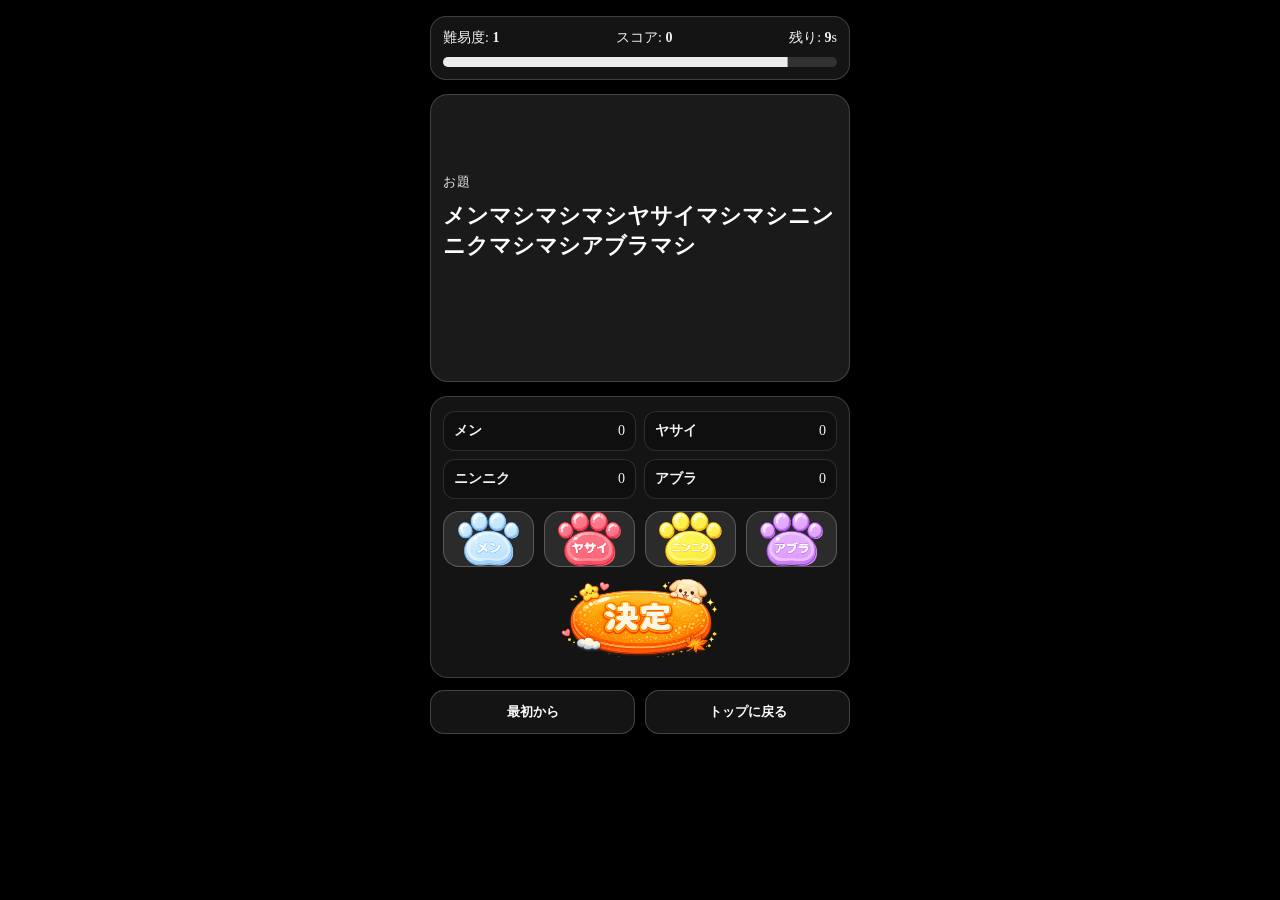
==== game.html @ 11ddb8fb "Add files via upload" ====
﻿<!doctype html>
<html lang="ja">
<head>
    <meta charset="utf-8" />
    <meta name="viewport" content="width=device-width, initial-scale=1" />
    <title>マシ数あてミニゲーム</title>

    <!-- 既存CSSを使いたい場合（任意） -->
    <link rel="stylesheet" href="css/site.css" />

    <style>
        /* game専用の上書き（サイトCSSと競合しないようにスコープ強め） */
        body {
            margin: 0;
            background: #000;
        }

        .game-wrap {
            min-height: 100vh;
            display: flex;
            flex-direction: column;
            align-items: center;
            padding: 16px 12px 24px;
            color: #fff;
            box-sizing: border-box;
        }

        .hud {
            width: min(94vw, 420px);
            background: rgba(255,255,255,0.08);
            border: 1px solid rgba(255,255,255,0.18);
            border-radius: 16px;
            padding: 12px 12px;
            box-sizing: border-box;
        }

        .hud-row {
            display: flex;
            justify-content: space-between;
            gap: 10px;
            font-size: 14px;
            opacity: 0.95;
        }

            .hud-row strong {
                font-size: 14px;
            }

        .bar {
            margin-top: 10px;
            height: 10px;
            background: rgba(255,255,255,0.12);
            border-radius: 999px;
            overflow: hidden;
        }

            .bar > div {
                height: 100%;
                width: 100%;
                background: rgba(255,255,255,0.9);
                transform-origin: left center;
                transform: scaleX(1);
            }

        /* 上半分：お題 */
        .prompt-area {
            width: min(94vw, 420px);
            margin-top: 14px;
            padding: 14px 12px;
            border-radius: 18px;
            background: rgba(255,255,255,0.10);
            border: 1px solid rgba(255,255,255,0.18);
            box-sizing: border-box;
            min-height: 32vh;
            display: flex;
            flex-direction: column;
            justify-content: center;
            gap: 10px;
        }

        .prompt-label {
            font-size: 13px;
            opacity: 0.9;
            letter-spacing: 0.04em;
        }

        .prompt-text {
            font-size: 22px;
            line-height: 1.35;
            word-break: break-word;
            font-weight: 800;
        }

        .result {
            min-height: 32px;
            font-size: 26px;
            font-weight: 900;
            letter-spacing: 0.08em;
        }

        /* 下半分：操作 */
        .controls {
            width: min(94vw, 420px);
            margin-top: 14px;
            padding: 14px 12px;
            border-radius: 18px;
            background: rgba(255,255,255,0.08);
            border: 1px solid rgba(255,255,255,0.18);
            box-sizing: border-box;
        }

        .count-board {
            display: grid;
            grid-template-columns: 1fr 1fr;
            gap: 8px;
            margin-bottom: 12px;
            font-size: 14px;
            opacity: 0.95;
        }

            .count-board .cell {
                background: rgba(0,0,0,0.25);
                border: 1px solid rgba(255,255,255,0.14);
                border-radius: 12px;
                padding: 10px 10px;
                display: flex;
                justify-content: space-between;
                align-items: center;
            }

                .count-board .cell b {
                    font-size: 14px;
                }

        .btn-row {
            display: flex;
            gap: 10px;
            justify-content: center;
            align-items: center;
            flex-wrap: nowrap;
        }

        .btn {
            flex: 1 1 0;
            max-width: 92px;
            height: 56px;
            border-radius: 16px;
            border: 1px solid rgba(255,255,255,0.22);
            background: rgba(255,255,255,0.10);
            color: #fff;
            font-weight: 900;
            font-size: 14px;
            cursor: pointer;
            user-select: none;
            touch-action: manipulation;
            transition: transform 0.10s ease, filter 0.10s ease;
        }

            .btn:active {
                transform: scale(0.96);
                filter: brightness(1.10);
            }

        .btn-confirm {
            margin-top: 12px;
            width: 100%;
            height: 80px;
            border-radius: 18px;
            border: 0;
            background: rgba(255,255,255,0.92);
            color: #000;
            font-weight: 1000;
            font-size: 16px;
            cursor: pointer;
            transition: transform 0.10s ease, filter 0.10s ease;
        }

            .btn-confirm:active {
                transform: scale(0.98);
                filter: brightness(0.98);
            }

        .bottom-actions {
            width: min(94vw, 420px);
            margin-top: 12px;
            display: flex;
            justify-content: space-between;
            gap: 10px;
        }

        .link-btn {
            flex: 1 1 0;
            height: 44px;
            border-radius: 14px;
            border: 1px solid rgba(255,255,255,0.20);
            background: rgba(255,255,255,0.08);
            color: #fff;
            font-weight: 800;
            cursor: pointer;
        }

            .link-btn:active {
                transform: scale(0.98);
            }

        /* オーバーレイ */
        .overlay {
            position: fixed;
            inset: 0;
            display: none;
            align-items: center;
            justify-content: center;
            padding: 24px;
            background: rgba(0,0,0,0.78);
            z-index: 9999;
        }

            .overlay.show {
                display: flex;
            }

        .panel {
            width: min(94vw, 420px);
            border-radius: 18px;
            background: rgba(255,255,255,0.10);
            border: 1px solid rgba(255,255,255,0.18);
            padding: 16px 14px;
            text-align: center;
            color: #fff;
        }

            .panel h2 {
                margin: 8px 0 8px;
                font-size: 18px;
            }

            .panel p {
                margin: 0 0 12px;
                font-size: 14px;
                opacity: 0.95;
                line-height: 1.6;
            }

            .panel .panel-btn {
                width: 100%;
                height: 52px;
                border-radius: 16px;
                border: 0;
                background: rgba(255,255,255,0.92);
                color: #000;
                font-weight: 1000;
                font-size: 16px;
                cursor: pointer;
            }

        /* 復活演出 */
        .revive-img {
            width: min(90vw, 380px);
            height: auto;
            display: block;
            margin: 0 auto 10px;
        }

        /* 画像ボタン共通 */
        .btn-img {
            padding: 0;
            display: flex;
            align-items: center;
            justify-content: center;
        }

            .btn-img img {
                width: 100%;
                height: 100%;
                object-fit: contain;
                display: block;
            }

        /* 決定ボタン画像 */
        .btn-confirm-img {
            padding: 0;
            background: transparent;
            border: 0;
        }

            .btn-confirm-img img {
                width: 100%;
                height: 100%;
                object-fit: contain;
                display: block;
            }





    </style>
</head>

<body>
    <div class="game-wrap">

        <div class="hud">
            <div class="hud-row">
                <div>難易度: <strong id="levelText">1</strong></div>
                <div>スコア: <strong id="scoreText">0</strong></div>
                <div>残り: <strong id="timeText">--</strong>s</div>
            </div>
            <div class="bar"><div id="timeBar"></div></div>
        </div>

        <div class="prompt-area">
            <div class="prompt-label">お題</div>
            <div class="prompt-text" id="promptText">読み込み中…</div>
            <div class="result" id="resultText"></div>
        </div>

        <div class="controls">
            <div class="count-board">
                <div class="cell"><b>メン</b><span id="cntMen">0</span></div>
                <div class="cell"><b>ヤサイ</b><span id="cntYasai">0</span></div>
                <div class="cell"><b>ニンニク</b><span id="cntNinniku">0</span></div>
                <div class="cell"><b>アブラ</b><span id="cntAbura">0</span></div>
            </div>

            <div class="btn-row">
                <button class="btn btn-img" id="btnMen" aria-label="メン">
                    <img src="images/men.png" alt="メン">
                </button>

                <button class="btn btn-img" id="btnYasai" aria-label="ヤサイ">
                    <img src="images/yasai.png" alt="ヤサイ">
                </button>

                <button class="btn btn-img" id="btnNinniku" aria-label="ニンニク">
                    <img src="images/ninniku.png" alt="ニンニク">
                </button>

                <button class="btn btn-img" id="btnAbura" aria-label="アブラ">
                    <img src="images/abura.png" alt="アブラ">
                </button>
            </div>


            <button class="btn-confirm btn-confirm-img" id="btnConfirm" aria-label="決定">
                <img src="images/kettei.png" alt="決定">
            </button>

        </div>

        <div class="bottom-actions">
            <button class="link-btn" id="btnReset">最初から</button>
            <button class="link-btn" id="btnBack">トップに戻る</button>
        </div>

    </div>

    <!-- ゲームオーバー / 復活オーバーレイ -->
    <div class="overlay" id="overlay">
        <div class="panel" id="overlayPanel">
            <img id="reviveImg" class="revive-img" src="images/revive.png" alt="復活演出" style="display:none;">
            <h2 id="overlayTitle">ゲームオーバー</h2>
            <p id="overlayDesc">もう一度挑戦しよう！</p>
            <button class="panel-btn" id="overlayBtn">最初から</button>
        </div>
    </div>

    <script>
        // =========================
        // 設定
        // =========================
        // 復活演出：画像＆セリフ（ランダム）
        const REVIVE_POOL = [
            { src: "images/hinana.png", message: "まだまだいけるよ！" },
            { src: "images/mei.png", message: "ここから巻き返そう！" },
            { src: "images/ruka.png", message: "落ち着いていけば大丈夫！" },
        ];

        const REVIVE_SECONDS = 3;


        // ===== 効果音 =====
        // ※スマホ対策で「最初のユーザー操作」で音を解放します
        let sfxUnlocked = false;

        const SFX = {
            mash: new Audio("audio/マシ.mp3"),
            decide: new Audio("audio/決定.mp3"),
            correct: new Audio("audio/正解.mp3"),
            gameover: new Audio("audio/ゲームオーバー.mp3"),
            revive: new Audio("audio/復活.mp3"),
        };

        // 同時連打に強くする（必要なら少し短めに）
        for (const k in SFX) {
            SFX[k].preload = "auto";
        }

        function unlockSfxOnce() {
            if (sfxUnlocked) return;
            sfxUnlocked = true;

            // 無音再生→即停止で “ユーザー操作による再生許可” を取る
            for (const k in SFX) {
                try {
                    SFX[k].muted = true;
                    const p = SFX[k].play();
                    if (p && typeof p.then === "function") {
                        p.then(() => {
                            SFX[k].pause();
                            SFX[k].currentTime = 0;
                            SFX[k].muted = false;
                        }).catch(() => {
                            // ここで失敗しても、次のタップで鳴ることが多い
                            SFX[k].muted = false;
                        });
                    } else {
                        SFX[k].pause();
                        SFX[k].currentTime = 0;
                        SFX[k].muted = false;
                    }
                } catch (e) { }
            }
        }

        function playSfx(key) {
            const a = SFX[key];
            if (!a) return;
            try {
                a.currentTime = 0;
                a.play();
            } catch (e) { }
        }

        // 画面の最初のタップ/クリックで解放
        window.addEventListener("pointerdown", unlockSfxOnce, { once: true });



        const ITEMS = ["メン", "ヤサイ", "ニンニク", "アブラ"]; // ←固定順

        // 難易度ごとの設定（時間だけ変える。maxMashは常に3）
        const DIFF = [
            { time: 10 },
            { time: 9 },
            { time: 8 },
            { time: 7 },
            { time: 6 },
            { time: 5 },
        ];


        const SCORE_PER_CLEAR = 100;

        // 復活演出（50%）
        const REVIVE_PROB = 0.5;

        // =========================
        // 状態
        // =========================
        let level = 1;
        let score = 0;
        let timeLeft = 0;
        let timeLimit = 0;
        let timerId = null;

        let answer = { "メン": 0, "ヤサイ": 0, "ニンニク": 0, "アブラ": 0 };
        let input = { "メン": 0, "ヤサイ": 0, "ニンニク": 0, "アブラ": 0 };

        // =========================
        // 要素
        // =========================
        const el = {
            levelText: document.getElementById("levelText"),
            scoreText: document.getElementById("scoreText"),
            timeText: document.getElementById("timeText"),
            timeBar: document.getElementById("timeBar"),
            promptText: document.getElementById("promptText"),
            resultText: document.getElementById("resultText"),

            cntMen: document.getElementById("cntMen"),
            cntYasai: document.getElementById("cntYasai"),
            cntNinniku: document.getElementById("cntNinniku"),
            cntAbura: document.getElementById("cntAbura"),

            btnMen: document.getElementById("btnMen"),
            btnYasai: document.getElementById("btnYasai"),
            btnNinniku: document.getElementById("btnNinniku"),
            btnAbura: document.getElementById("btnAbura"),
            btnConfirm: document.getElementById("btnConfirm"),

            btnReset: document.getElementById("btnReset"),
            btnBack: document.getElementById("btnBack"),

            overlay: document.getElementById("overlay"),
            overlayTitle: document.getElementById("overlayTitle"),
            overlayDesc: document.getElementById("overlayDesc"),
            overlayBtn: document.getElementById("overlayBtn"),
            reviveImg: document.getElementById("reviveImg"),
        };

        // =========================
        // ユーティリティ
        // =========================
        function clamp(n, min, max) { return Math.max(min, Math.min(max, n)); }

        function getDiff() {
            // レベルが上がりすぎたら最後の難易度を使う
            return DIFF[clamp(level - 1, 0, DIFF.length - 1)];
        }

        function shuffle(arr) {
            const a = [...arr];
            for (let i = a.length - 1; i > 0; i--) {
                const j = Math.floor(Math.random() * (i + 1));
                [a[i], a[j]] = [a[j], a[i]];
            }
            return a;
        }

        // =========================
        // お題生成
        // =========================
        // 「全マシ」系の確率（好みで調整）
        const ALLMASH_PROB = 0.25; // 25%で全マシ系を出す

        function makePrompt() {
            const maxMash = 3; // ★固定

            // 回答を作る
            for (const k of ITEMS) {
                answer[k] = Math.floor(Math.random() * (maxMash + 1)); // 0..3
            }

            // たまに「全マシ」「全マシマシ」「全マシマシマシ」を出す
            const useAllMash = Math.random() < ALLMASH_PROB;

            if (useAllMash) {
                const n = 1 + Math.floor(Math.random() * 3); // 1..3
                const s = "全" + "マシ".repeat(n);

                // 全具材が同じ回数になる
                for (const k of ITEMS) answer[k] = n;

                el.promptText.textContent = s;
                return;
            }

            // 通常お題（並び固定：メン→ヤサイ→ニンニク→アブラ）
            let s = "";
            for (const item of ITEMS) {
                s += item;
                s += "マシ".repeat(answer[item]);
            }
            el.promptText.textContent = s;
        }


        // =========================
        // 入力表示
        // =========================
        function renderHUD() {
            el.levelText.textContent = String(level);
            el.scoreText.textContent = String(score);
            el.timeText.textContent = String(Math.max(0, Math.ceil(timeLeft)));

            const ratio = timeLimit > 0 ? (timeLeft / timeLimit) : 0;
            el.timeBar.style.transform = `scaleX(${clamp(ratio, 0, 1)})`;
        }

        function renderCounts() {
            el.cntMen.textContent = input["メン"];
            el.cntYasai.textContent = input["ヤサイ"];
            el.cntNinniku.textContent = input["ニンニク"];
            el.cntAbura.textContent = input["アブラ"];
        }

        function resetInput() {
            for (const k of ITEMS) input[k] = 0;
            renderCounts();
        }

        // =========================
        // タイマー
        // =========================
        function stopTimer() {
            if (timerId) {
                clearInterval(timerId);
                timerId = null;
            }
        }

        function startTimer() {
            stopTimer();
            const { time } = getDiff();
            timeLimit = time;
            timeLeft = time;

            const start = performance.now();
            timerId = setInterval(() => {
                const now = performance.now();
                const elapsed = (now - start) / 1000;
                timeLeft = timeLimit - elapsed;

                renderHUD();

                if (timeLeft <= 0) {
                    stopTimer();
                    gameOver();

                }
            }, 50);

            renderHUD();
        }

        // =========================
        // 判定
        // =========================
        function checkAnswer() {
            for (const k of ITEMS) {
                if (input[k] !== answer[k]) return false;
            }
            return true;
        }

        // =========================
        // ゲーム進行
        // =========================
        function nextRound() {
            el.resultText.textContent = "";
            resetInput();
            makePrompt();
            startTimer();
        }

        function correct() {
            playSfx("correct"); // ★追加
            stopTimer();
            el.resultText.textContent = "〇";
            score += SCORE_PER_CLEAR * level;

            // クリアするほど難易度UP（毎回+1）
            level += 1;

            renderHUD();

            // 少しだけ見せてから次へ
            setTimeout(() => nextRound(), 450);
        }

        function gameOver() {
            el.resultText.textContent = "×";

            const canRevive = Math.random() < REVIVE_PROB;

            if (canRevive) {
                showRevive();
            } else {
                showGameOver();
            }
        }


        function showOverlay(title, desc, btnText, onBtn) {
            el.overlayTitle.textContent = title;
            el.overlayDesc.textContent = desc;
            el.overlayBtn.textContent = btnText;

            el.overlayBtn.onclick = () => {
                el.overlay.classList.remove("show");
                onBtn?.();
            };

            el.overlay.classList.add("show");
        }

        function showRevive() {
            playSfx("revive"); // ★追加
            const pick = REVIVE_POOL[Math.floor(Math.random() * REVIVE_POOL.length)];

            el.reviveImg.src = pick.src;
            el.reviveImg.style.display = "block";

            let t = REVIVE_SECONDS;

            // タイトルを“キャラ台詞”に置き換える
            el.overlayTitle.textContent = pick.message;
            el.overlayBtn.textContent = "復活中…";
            el.overlayBtn.disabled = true;

            const render = () => {
                el.overlayDesc.textContent = `復活まで ${t}…`;
            };

            render();
            el.overlay.classList.add("show");

            const id = setInterval(() => {
                t -= 1;
                if (t <= 0) {
                    clearInterval(id);
                    el.overlay.classList.remove("show");
                    el.overlayBtn.disabled = false;
                    nextRound();
                    return;
                }
                render();
            }, 1000);
        }




        function showGameOver() {
            playSfx("gameover"); // ★追加
            el.reviveImg.style.display = "none";
            showOverlay(
                "ゲームオーバー",
                `スコア: ${score}\n難易度: ${level}`,
                "最初から",
                () => startGame()
            );
        }


        function startGame() {
            stopTimer();
            level = 1;
            score = 0;
            renderHUD();
            nextRound();
        }

        // =========================
        // 入力（ボタン）
        // =========================
        function inc(item) {
            const maxMash = 3; // ★固定
            input[item] = input[item] + 1;
            if (input[item] > maxMash) input[item] = 0; // 0→1→2→3→0
            renderCounts();
            playSfx("mash"); // ★追加
        }


        el.btnMen.addEventListener("click", () => inc("メン"));
        el.btnYasai.addEventListener("click", () => inc("ヤサイ"));
        el.btnNinniku.addEventListener("click", () => inc("ニンニク"));
        el.btnAbura.addEventListener("click", () => inc("アブラ"));

        el.btnConfirm.addEventListener("click", () => {
            playSfx("decide"); // ★追加
            // 決定を押した瞬間にタイマー止めて判定（フェアに）
            stopTimer();
            const ok = checkAnswer();
            if (ok) correct();
            else gameOver();
        });

        el.btnReset.addEventListener("click", () => startGame());
        el.btnBack.addEventListener("click", () => { window.location.href = "index.html"; });

        // =========================
        // Xシェア（任意：ここでゲームスコアをシェアしたいなら拡張できます）
        // =========================

        // 起動
        startGame();
    </script>
</body>
</html>
---- css/site.css ----
body {
    margin: 0;
    background: #000; /* �]���΍�̉��n�F */
}


.container {
    min-height: 100vh;
    display: flex;
    flex-direction: column;
    align-items: center;
    justify-content: flex-start; /* �� �����ύX */
    padding-top: 60px; /* ��ɗ]���𑫂� */
    background-size: auto 100%; /* �� �c��100%�A���͎��� */
    background-image: url("/images/background2.png");
    background-repeat: repeat-y;
    background-position: center top;
}



/* ���J�[�h�i�ۘg�j */
.info-card {
    width: 90%;
    max-width: 360px;
    margin: 20px auto 20px;
    padding: 20px;
    background: rgba(255, 255, 255, 0.85);
    border-radius: 24px;
    text-align: center;
    box-shadow: 0 8px 20px rgba(0, 0, 0, 0.1);
}

.first-card {
    margin-top: 100px;
}



    .info-card h2 {
        margin-bottom: 10px;
        font-size: 18px;
    }

    .info-card p {
        font-size: 14px;
        line-height: 1.6;
        margin-bottom: 15px;
    }


/* �{�^���摜 */
.image-button img {
    width: 100%;
    height: auto;
    display: block;
}


/* �A�C�h���摜 */
.idol-wrapper {
    position: relative;
    width: 100%;
    max-width: 360px;
    margin-right: 130px;
}

/* �A�C�h���ʐ^ */
.idol-photo {
    width: 150%;
    display: block;
}



/* ���S��p�A�j���[�V���� */
.fade-logo {
    opacity: 0;
    animation: logoFadeIn 1.8s ease forwards;
    animation-delay: 0.8s;
}

@keyframes logoFadeIn {
    to {
        opacity: 1;
    }
}



/* �t�F�[�h�{�����オ�� */
.fade-up {
    opacity: 0;
    transform: translateY(30px);
    animation: fadeUp 1.5s ease-out forwards;
}

@keyframes fadeUp {
    to {
        opacity: 1;
        transform: translateY(0);
    }
}

/* �{�^�� */
.button-area {
    width: 90%;
    max-width: 360px;
}

.image-button {
    display: block;
    transition: transform 0.15s ease, filter 0.15s ease;
}

    .image-button img {
        width: 60%;
        max-width: 320px;
        margin: 0 auto;
        display: block;
    }

    .image-button:hover img,
    .image-button:active img {
        filter: brightness(1.15);
    }

    .image-button:active {
        transform: scale(0.96);
    }

.title-logo {
    position: absolute;
    top: 90%;
    left: 50%;
    width: 150%;
    margin-left: 70px;
    height: auto;
    display: block;
    pointer-events: none;
    z-index: 2;
    transform-origin: center;
    /* ���� */
    opacity: 0;
    transform: translate(-50%, -50%);
    /* �t�F�[�h �� �����E�������Œ�~�i1�񂾂��j */
    animation: logoFadeIn 1.8s ease forwards, logoSwayOnce 1.4s ease-in-out forwards;
    animation-delay: 0.8s, 2.0s;
}

@keyframes logoFadeIn {
    to {
        opacity: 1;
    }
}

/* �����E�������i�~�܂�Ȃ��j */
@keyframes logoSwayOnce {
    0% {
        transform: translate(-50%, -50%) rotate(0deg);
    }

    33% {
        transform: translate(-50%, -50%) rotate(-2.5deg);
    }

    66% {
        transform: translate(-50%, -50%) rotate(2.5deg);
    }

    100% {
        transform: translate(-50%, -50%) rotate(0deg);
    }
}


.modal-backdrop {
    position: fixed;
    inset: 0;
    display: none; /* �� �����͔�\�� */
    align-items: center;
    justify-content: center;
    padding: 24px;
    background: rgba(0,0,0,0.65);
    z-index: 9999;
}

    .modal-backdrop.show {
        display: flex; /* �� show ���t������\�� */
    }

.modal {
    width: min(92vw, 360px);
    background: rgba(255,255,255,0.92);
    border-radius: 24px;
    padding: 18px 16px;
    text-align: center;
}

/* ���[�_���\�����̓A�j����~���X�N���[���֎~ */
body.modal-open {
    overflow: hidden;
}

    /* ���[�_���\�����̓A�j���[�V�������~�߂� */
    body.modal-open .fade-up,
    body.modal-open .title-logo {
        animation-play-state: paused !important;
    }

.modal-buttons {
    display: flex;
    justify-content: center;
    gap: 16px;
}

/* ���ʃx�[�X�i�T�C�Y�͎������Ȃ��j */
.modal-image-btn {
    display: inline-block;
}

    .modal-image-btn img {
        width: 100%;
        height: auto;
        display: block;
        max-width: none;
    }

    .modal-image-btn:active {
        transform: scale(0.95);
    }

/* �ʃT�C�Y�w�� */
.ok-btn {
    width: 130px;
}
/* OK�{�^�� */
.off-btn {
    width: 137px;
}
/* OFF�{�^�� */

/* ==== �V�F�A�{BGM�̕��сi�m��Łj ==== */
.share-area {
    display: flex;
    justify-content: center;
    align-items: center;
    gap: 25px; /* �� �����������B�K������ */
    margin-top: 24px;
}

    /* share-area ���� image-button �̓u���b�N����߂� */
    .share-area .image-button {
        display: inline-flex !important; /* �� block��ׂ��i�ŏd�v�j */
        width: auto !important;
    }

        /* �摜�� �g�w�肵�����h ��D�� */
        .share-area .image-button img {
            width: auto !important;
            max-width: none !important;
            margin: 0 !important; /* 0 auto ��ׂ� */
        }

    /* �ʃT�C�Y�i�����ŕʁX�ɒ����j */
    .share-area .share-btn img {
        width: 170px !important;
    }

    .share-area .bgm-btn img {
        width: 160px !important;
    }

.game-btn img {
    width: 140px; /* �D�� */
    margin: 0 auto;
}

.panel .panel-btn:disabled {
    opacity: 0.6;
    cursor: not-allowed;
}
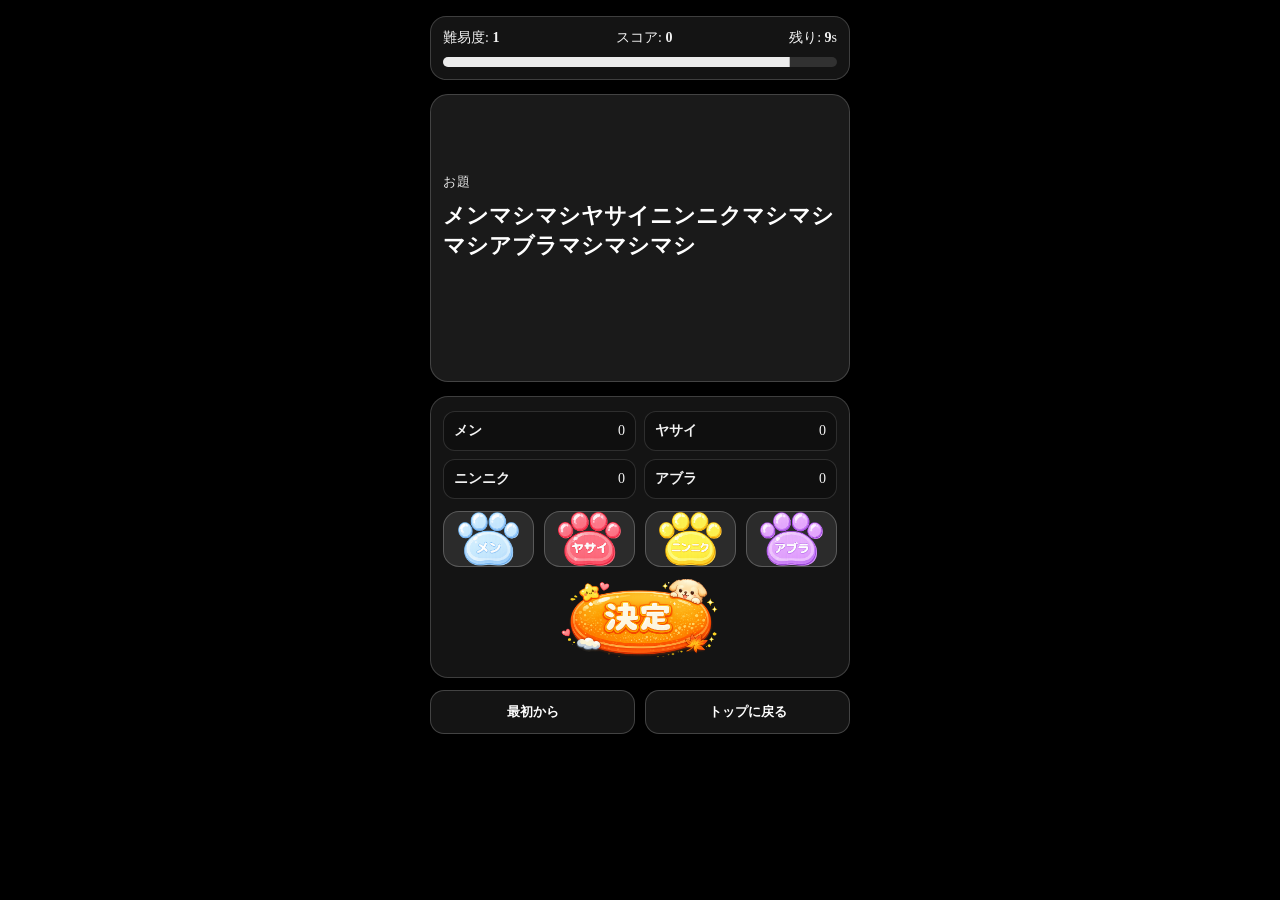
==== commit 9e59592f: "Add files via upload" ====
--- a/game.html
+++ b/game.html
@@ -371,9 +371,9 @@
         // =========================
         // 復活演出：画像＆セリフ（ランダム）
         const REVIVE_POOL = [
-            { src: "images/hinana.png", message: "まだまだいけるよ！" },
-            { src: "images/mei.png", message: "ここから巻き返そう！" },
-            { src: "images/ruka.png", message: "落ち着いていけば大丈夫！" },
+            { src: "images/hinana.PNG", message: "まだまだいけるよ！" },
+            { src: "images/mei.PNG", message: "ここから巻き返そう！" },
+            { src: "images/ruka.PNG", message: "落ち着いていけば大丈夫！" },
         ];
 
         const REVIVE_SECONDS = 3;
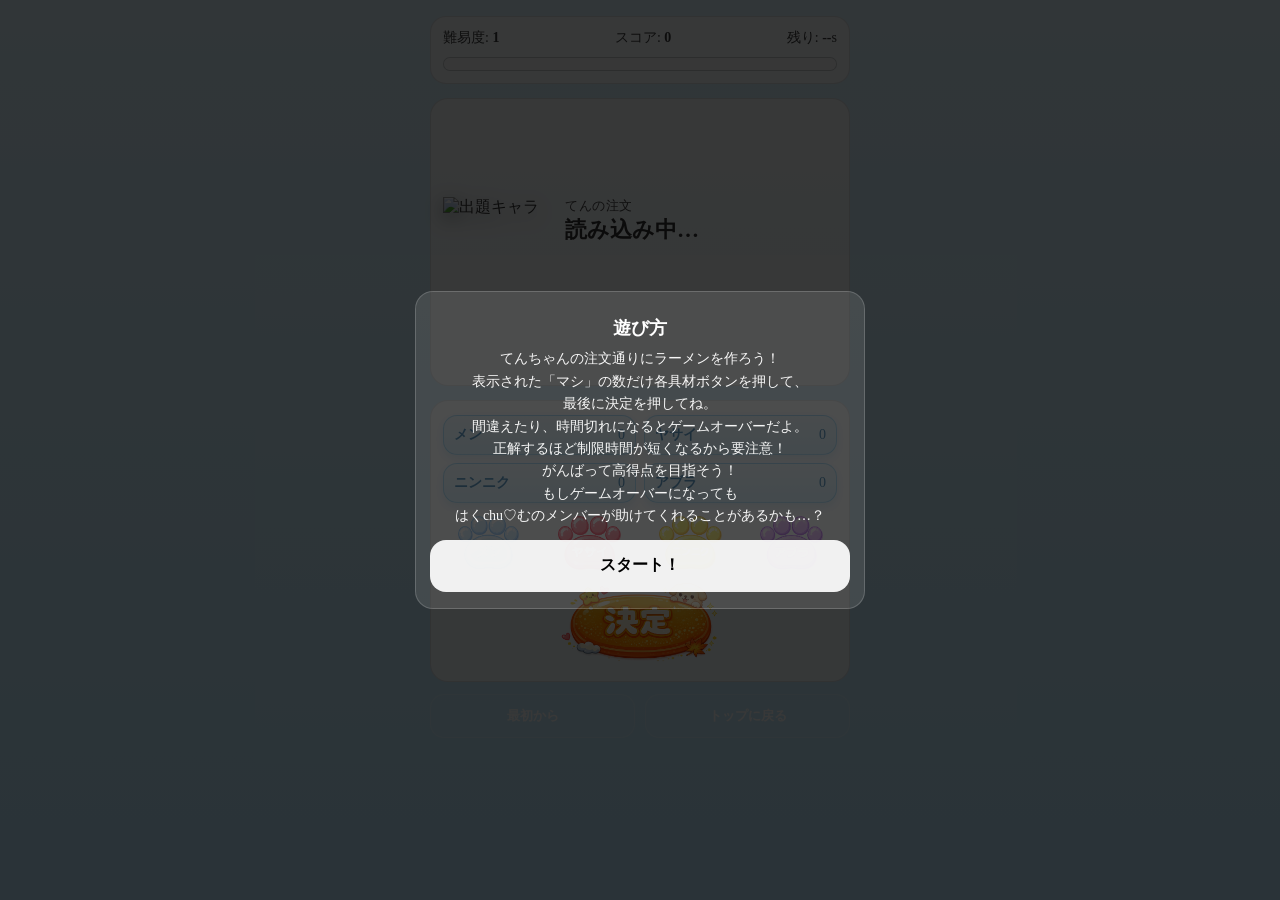
==== commit 9a2e2c51: "Add files via upload" ====
--- a/game.html
+++ b/game.html
@@ -12,8 +12,9 @@
         /* game専用の上書き（サイトCSSと競合しないようにスコープ強め） */
         body {
             margin: 0;
-            background: #000;
-        }
+            background: linear-gradient(#dff6ff, #bfeaff);
+        }
+
 
         .game-wrap {
             min-height: 100vh;
@@ -46,13 +47,24 @@
                 font-size: 14px;
             }
 
+        /* 残り時間バー（見やすい版） */
         .bar {
             margin-top: 10px;
-            height: 10px;
-            background: rgba(255,255,255,0.12);
+            height: 12px;
+            background: rgba(0,0,0,0.08); /* 土台を少し濃く */
+            border: 1px solid rgba(0,0,0,0.12); /* 枠線 */
             border-radius: 999px;
             overflow: hidden;
         }
+
+            .bar > div {
+                height: 100%;
+                width: 100%;
+                background: rgba(0,160,255,0.85); /* 水色系で濃く */
+                transform-origin: left center;
+                transform: scaleX(1);
+            }
+
 
             .bar > div {
                 height: 100%;
@@ -119,14 +131,17 @@
         }
 
             .count-board .cell {
-                background: rgba(0,0,0,0.25);
-                border: 1px solid rgba(255,255,255,0.14);
-                border-radius: 12px;
+                background: linear-gradient(#e6f7ff, #cceeff);
+                border: 1px solid rgba(0,140,220,0.35);
+                border-radius: 14px;
                 padding: 10px 10px;
                 display: flex;
                 justify-content: space-between;
                 align-items: center;
-            }
+                color: #045d9a; /* 文字色も水色寄りに */
+                box-shadow: 0 4px 10px rgba(0,120,200,0.15);
+            }
+
 
                 .count-board .cell b {
                     font-size: 14px;
@@ -291,6 +306,66 @@
             }
 
 
+        .side-chara {
+            display: flex;
+            align-items: stretch;
+            gap: 12px;
+        }
+
+        .question-chara-side {
+            width: 110px;
+            height: auto;
+            flex-shrink: 0;
+            filter: drop-shadow(0 6px 10px rgba(0,0,0,0.4));
+        }
+
+        .prompt-text-wrap {
+            display: flex;
+            flex-direction: column;
+            justify-content: center;
+        }
+
+        .prompt-sub {
+            margin-top: 6px;
+            font-size: 12px;
+            opacity: 0.85;
+        }
+
+        /* 正解時ジャンプ */
+        .jump-once {
+            animation: charaJump 420ms cubic-bezier(.2,.9,.2,1) 1;
+        }
+
+        @keyframes charaJump {
+            0% {
+                transform: translateY(0) scale(1);
+            }
+
+            35% {
+                transform: translateY(-18px) scale(1.02);
+            }
+
+            70% {
+                transform: translateY(0) scale(0.99);
+            }
+
+            100% {
+                transform: translateY(0) scale(1);
+            }
+        }
+
+        .prompt-area,
+        .controls,
+        .hud {
+            background: rgba(255,255,255,0.85);
+            border: 1px solid rgba(0,0,0,0.1);
+        }
+
+        .game-wrap {
+            color: #333;
+        }
+
+
 
 
 
@@ -310,10 +385,22 @@
         </div>
 
         <div class="prompt-area">
-            <div class="prompt-label">お題</div>
-            <div class="prompt-text" id="promptText">読み込み中…</div>
+
+            <div class="prompt-head side-chara">
+                <img id="questionChara" src="images/tenra-men.png" class="question-chara-side" alt="出題キャラ">
+
+
+                <div class="prompt-text-wrap">
+                    <div class="prompt-label">てんの注文</div>
+                    <div class="prompt-text" id="promptText">読み込み中…</div>
+                </div>
+            </div>
+
             <div class="result" id="resultText"></div>
         </div>
+
+
+
 
         <div class="controls">
             <div class="count-board">
@@ -365,75 +452,101 @@
         </div>
     </div>
 
+    <!-- ルール説明モーダル -->
+    <div class="overlay" id="ruleOverlay">
+        <div class="panel">
+            <h2>遊び方</h2>
+            <p id="ruleText">
+                てんちゃんの注文通りにラーメンを作ろう！<br>
+                表示された「マシ」の数だけ各具材ボタンを押して、<br>
+                最後に決定を押してね。<br>
+                間違えたり、時間切れになるとゲームオーバーだよ。<br>
+                正解するほど制限時間が短くなるから要注意！<br>
+                がんばって高得点を目指そう！<br>
+                もしゲームオーバーになっても<br>
+                はくchu♡むのメンバーが助けてくれることがあるかも…？
+            </p>
+            <button class="panel-btn" id="ruleStartBtn">スタート！</button>
+        </div>
+    </div>
+
+
     <script>
         // =========================
         // 設定
         // =========================
         // 復活演出：画像＆セリフ（ランダム）
         const REVIVE_POOL = [
-            { src: "images/hinana.PNG", message: "まだまだいけるよ！" },
-            { src: "images/mei.PNG", message: "ここから巻き返そう！" },
-            { src: "images/ruka.PNG", message: "落ち着いていけば大丈夫！" },
+            { src: "images/hinana.png", message: "まだまだいけるよ！", size: 240 },
+            { src: "images/mei.png", message: "ここから巻き返すよ！", size: 200 },
+            { src: "images/ruka.png", message: "落ち着いていけば大丈夫！", size: 200 },
         ];
 
+
         const REVIVE_SECONDS = 3;
+
 
 
         // ===== 効果音 =====
         // ※スマホ対策で「最初のユーザー操作」で音を解放します
+        // ===== 効果音（連打に強い：プール方式）=====
         let sfxUnlocked = false;
 
+        function makePool(src, size = 4) {
+            const pool = Array.from({ length: size }, () => {
+                const a = new Audio(src);
+                a.preload = "auto";
+                return a;
+            });
+            return { pool, i: 0 };
+        }
+
         const SFX = {
-            mash: new Audio("audio/マシ.mp3"),
-            decide: new Audio("audio/決定.mp3"),
-            correct: new Audio("audio/正解.mp3"),
-            gameover: new Audio("audio/ゲームオーバー.mp3"),
-            revive: new Audio("audio/復活.mp3"),
+            mash: makePool("audio/マシ.mp3", 6),   // 連打が多いので多め
+            decide: makePool("audio/決定.mp3", 3),
+            correct: makePool("audio/正解.mp3", 3),
+            gameover: makePool("audio/ゲームオーバー.mp3", 2),
+            revive: makePool("audio/復活.mp3", 2),
         };
-
-        // 同時連打に強くする（必要なら少し短めに）
-        for (const k in SFX) {
-            SFX[k].preload = "auto";
-        }
 
         function unlockSfxOnce() {
             if (sfxUnlocked) return;
             sfxUnlocked = true;
 
-            // 無音再生→即停止で “ユーザー操作による再生許可” を取る
-            for (const k in SFX) {
-                try {
-                    SFX[k].muted = true;
-                    const p = SFX[k].play();
-                    if (p && typeof p.then === "function") {
-                        p.then(() => {
-                            SFX[k].pause();
-                            SFX[k].currentTime = 0;
-                            SFX[k].muted = false;
-                        }).catch(() => {
-                            // ここで失敗しても、次のタップで鳴ることが多い
-                            SFX[k].muted = false;
-                        });
-                    } else {
-                        SFX[k].pause();
-                        SFX[k].currentTime = 0;
-                        SFX[k].muted = false;
-                    }
-                } catch (e) { }
+            // “ユーザー操作で一度再生した”扱いにする（スマホ対策）
+            for (const key in SFX) {
+                for (const a of SFX[key].pool) {
+                    try {
+                        a.muted = true;
+                        const p = a.play();
+                        if (p && typeof p.then === "function") {
+                            p.then(() => {
+                                a.pause(); a.currentTime = 0; a.muted = false;
+                            }).catch(() => { a.muted = false; });
+                        } else {
+                            a.pause(); a.currentTime = 0; a.muted = false;
+                        }
+                    } catch (e) { }
+                }
             }
         }
 
         function playSfx(key) {
-            const a = SFX[key];
-            if (!a) return;
+            const s = SFX[key];
+            if (!s) return;
+
+            const a = s.pool[s.i];
+            s.i = (s.i + 1) % s.pool.length;
+
             try {
                 a.currentTime = 0;
                 a.play();
             } catch (e) { }
         }
 
-        // 画面の最初のタップ/クリックで解放
+        // 最初のユーザー操作で解放
         window.addEventListener("pointerdown", unlockSfxOnce, { once: true });
+
 
 
 
@@ -638,6 +751,16 @@
             playSfx("correct"); // ★追加
             stopTimer();
             el.resultText.textContent = "〇";
+
+            // 正解ジャンプ
+            const chara = document.getElementById("questionChara");
+            if (chara) {
+                chara.classList.remove("jump-once"); // 連続正解でも毎回発火させる
+                void chara.offsetWidth;             // ← リフローで再発火
+                chara.classList.add("jump-once");
+            }
+
+
             score += SCORE_PER_CLEAR * level;
 
             // クリアするほど難易度UP（毎回+1）
@@ -680,6 +803,8 @@
             const pick = REVIVE_POOL[Math.floor(Math.random() * REVIVE_POOL.length)];
 
             el.reviveImg.src = pick.src;
+            el.reviveImg.style.width = pick.size + "px";   // ★ここ
+            el.reviveImg.style.maxWidth = "90vw";
             el.reviveImg.style.display = "block";
 
             let t = REVIVE_SECONDS;
@@ -724,6 +849,20 @@
         }
 
 
+        function showRule() {
+            document.getElementById("ruleOverlay").classList.add("show");
+        }
+
+        document.getElementById("ruleStartBtn").addEventListener("click", () => {
+            document.getElementById("ruleOverlay").classList.remove("show");
+            startGame();
+        });
+
+
+
+
+
+
         function startGame() {
             stopTimer();
             level = 1;
@@ -766,7 +905,8 @@
         // =========================
 
         // 起動
-        startGame();
+        showRule();
+
     </script>
 </body>
 </html>
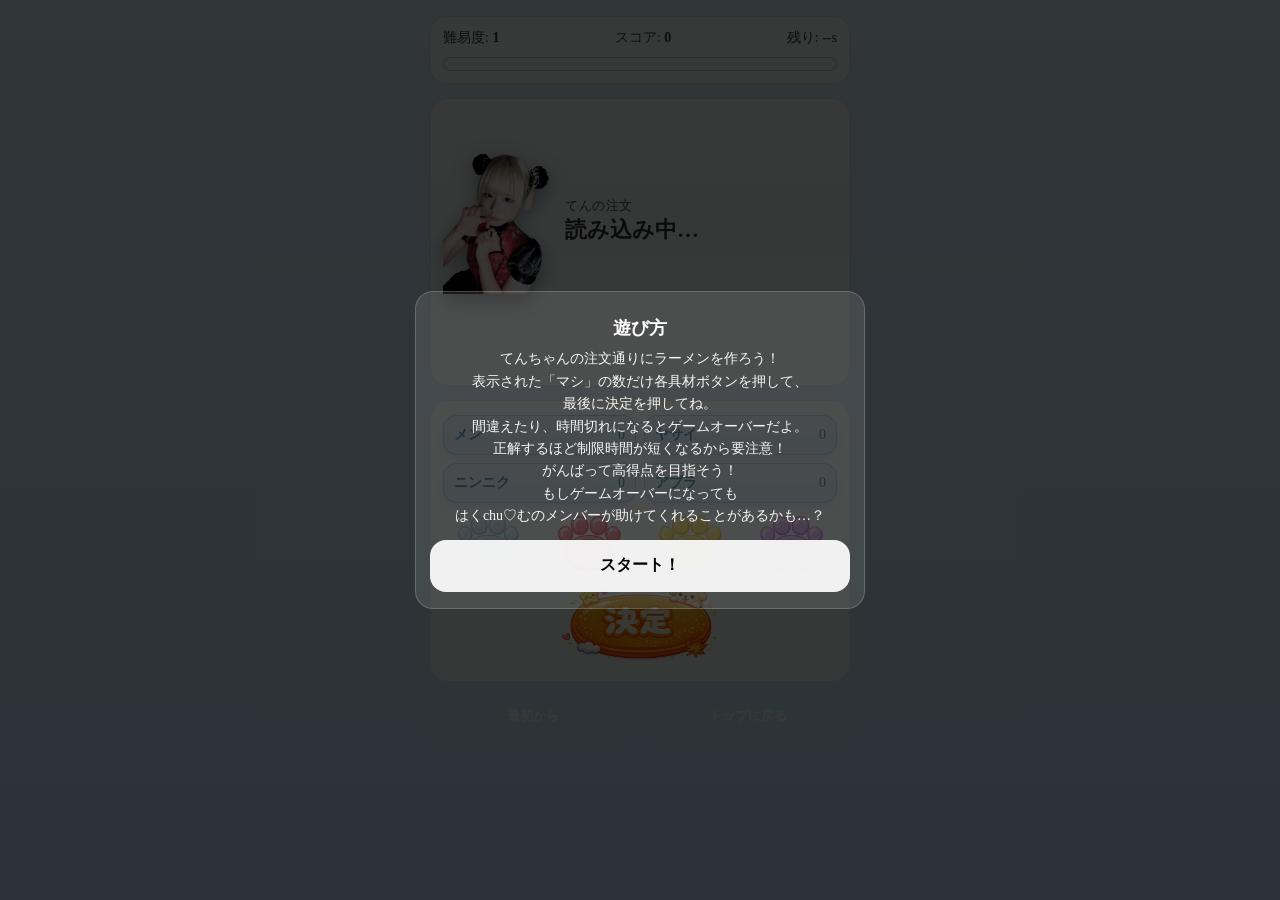
==== commit c8a7f68d: "Add files via upload" ====
--- a/game.html
+++ b/game.html
@@ -387,7 +387,7 @@
         <div class="prompt-area">
 
             <div class="prompt-head side-chara">
-                <img id="questionChara" src="images/tenra-men.png" class="question-chara-side" alt="出題キャラ">
+                <img id="questionChara" src="images/tenra-men.PNG" class="question-chara-side" alt="出題キャラ">
 
 
                 <div class="prompt-text-wrap">
@@ -477,9 +477,9 @@
         // =========================
         // 復活演出：画像＆セリフ（ランダム）
         const REVIVE_POOL = [
-            { src: "images/hinana.png", message: "まだまだいけるよ！", size: 240 },
-            { src: "images/mei.png", message: "ここから巻き返すよ！", size: 200 },
-            { src: "images/ruka.png", message: "落ち着いていけば大丈夫！", size: 200 },
+            { src: "images/hinana.PNG", message: "まだまだいけるよ！", size: 240 },
+            { src: "images/mei.PNG", message: "ここから巻き返すよ！", size: 200 },
+            { src: "images/ruka.PNG", message: "落ち着いていけば大丈夫！", size: 200 },
         ];
 
 
--- a/css/site.css
+++ b/css/site.css
@@ -67,7 +67,7 @@
 
 /* �A�C�h���ʐ^ */
 .idol-photo {
-    width: 150%;
+    width: 135%;
     display: block;
 }
 
@@ -133,7 +133,7 @@
     position: absolute;
     top: 90%;
     left: 50%;
-    width: 150%;
+    width: 135%;
     margin-left: 70px;
     height: auto;
     display: block;
@@ -272,7 +272,7 @@
     }
 
 .game-btn img {
-    width: 140px; /* �D�� */
+    width: 250px; /* �D�� */
     margin: 0 auto;
 }
 
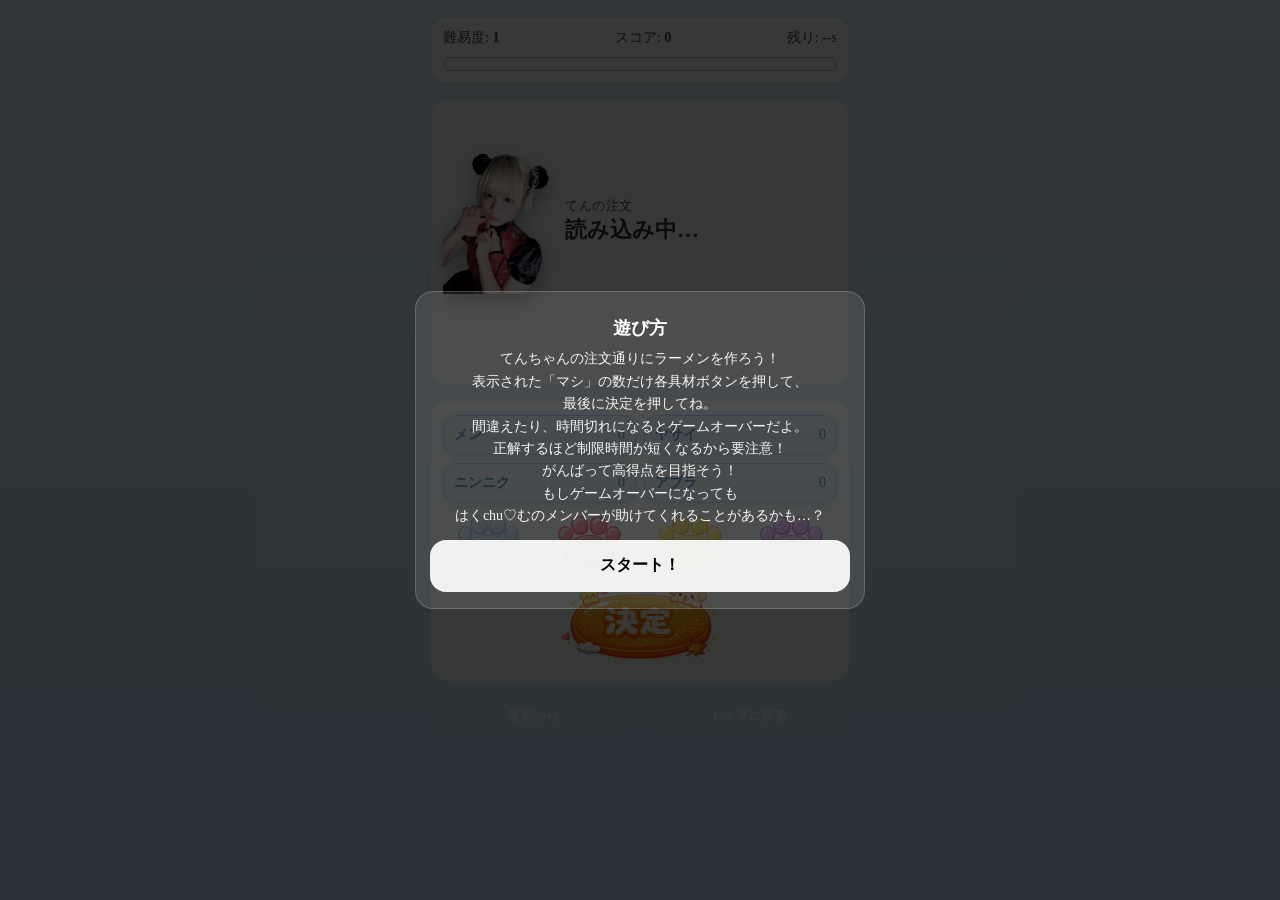
==== commit 3b50c981: "Add files via upload" ====
--- a/game.html
+++ b/game.html
@@ -834,6 +834,13 @@
             }, 1000);
         }
 
+        let lastMashAt = 0;
+        function playMash() {
+            const now = performance.now();
+            if (now - lastMashAt < 60) return; // 60ms未満は鳴らさない
+            lastMashAt = now;
+            playSfx("mash");
+        }
 
 
 
@@ -889,14 +896,21 @@
         el.btnAbura.addEventListener("click", () => inc("アブラ"));
 
         el.btnConfirm.addEventListener("click", () => {
-            playSfx("decide"); // ★追加
-            // 決定を押した瞬間にタイマー止めて判定（フェアに）
+            playSfx("decide");
+
             stopTimer();
             const ok = checkAnswer();
+
+            if (ok) playSfx("correct");   // ← 正解音をここで鳴らす（確実）
+            else {
+                // ここは復活抽選の結果で鳴らし分けするならこのまま
+            }
+
             if (ok) correct();
             else gameOver();
         });
 
+
         el.btnReset.addEventListener("click", () => startGame());
         el.btnBack.addEventListener("click", () => { window.location.href = "index.html"; });
 
--- a/css/site.css
+++ b/css/site.css
@@ -21,8 +21,8 @@
 
 /* ���J�[�h�i�ۘg�j */
 .info-card {
-    width: 90%;
-    max-width: 360px;
+    width: 83%;
+    max-width: 310px;
     margin: 20px auto 20px;
     padding: 20px;
     background: rgba(255, 255, 255, 0.85);
@@ -62,12 +62,12 @@
     position: relative;
     width: 100%;
     max-width: 360px;
-    margin-right: 130px;
+    margin-right: 43px;
 }
 
 /* �A�C�h���ʐ^ */
 .idol-photo {
-    width: 135%;
+    width: 110%;
     display: block;
 }
 
@@ -133,8 +133,8 @@
     position: absolute;
     top: 90%;
     left: 50%;
-    width: 135%;
-    margin-left: 70px;
+    width: 103%;
+    margin-left: 28px;
     height: auto;
     display: block;
     pointer-events: none;
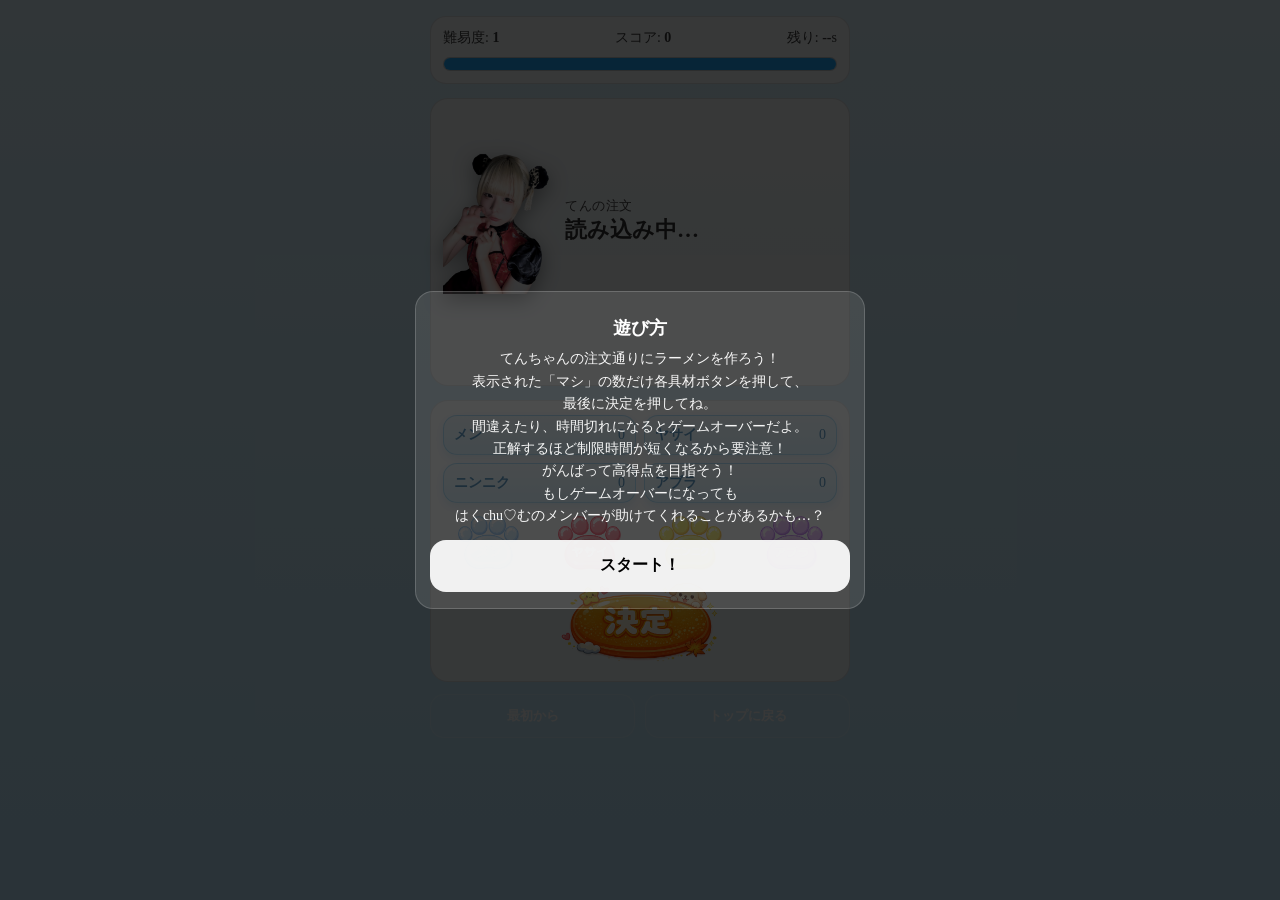
==== commit e622a877: "Add files via upload" ====
--- a/game.html
+++ b/game.html
@@ -5,16 +5,13 @@
     <meta name="viewport" content="width=device-width, initial-scale=1" />
     <title>マシ数あてミニゲーム</title>
 
-    <!-- 既存CSSを使いたい場合（任意） -->
     <link rel="stylesheet" href="css/site.css" />
 
     <style>
-        /* game専用の上書き（サイトCSSと競合しないようにスコープ強め） */
         body {
             margin: 0;
             background: linear-gradient(#dff6ff, #bfeaff);
         }
-
 
         .game-wrap {
             min-height: 100vh;
@@ -31,7 +28,7 @@
             background: rgba(255,255,255,0.08);
             border: 1px solid rgba(255,255,255,0.18);
             border-radius: 16px;
-            padding: 12px 12px;
+            padding: 12px;
             box-sizing: border-box;
         }
 
@@ -43,16 +40,11 @@
             opacity: 0.95;
         }
 
-            .hud-row strong {
-                font-size: 14px;
-            }
-
-        /* 残り時間バー（見やすい版） */
         .bar {
             margin-top: 10px;
             height: 12px;
-            background: rgba(0,0,0,0.08); /* 土台を少し濃く */
-            border: 1px solid rgba(0,0,0,0.12); /* 枠線 */
+            background: rgba(0,0,0,0.08);
+            border: 1px solid rgba(0,0,0,0.12);
             border-radius: 999px;
             overflow: hidden;
         }
@@ -60,21 +52,11 @@
             .bar > div {
                 height: 100%;
                 width: 100%;
-                background: rgba(0,160,255,0.85); /* 水色系で濃く */
+                background: rgba(0,160,255,0.85);
                 transform-origin: left center;
                 transform: scaleX(1);
             }
 
-
-            .bar > div {
-                height: 100%;
-                width: 100%;
-                background: rgba(255,255,255,0.9);
-                transform-origin: left center;
-                transform: scaleX(1);
-            }
-
-        /* 上半分：お題 */
         .prompt-area {
             width: min(94vw, 420px);
             margin-top: 14px;
@@ -110,7 +92,6 @@
             letter-spacing: 0.08em;
         }
 
-        /* 下半分：操作 */
         .controls {
             width: min(94vw, 420px);
             margin-top: 14px;
@@ -134,18 +115,13 @@
                 background: linear-gradient(#e6f7ff, #cceeff);
                 border: 1px solid rgba(0,140,220,0.35);
                 border-radius: 14px;
-                padding: 10px 10px;
+                padding: 10px;
                 display: flex;
                 justify-content: space-between;
                 align-items: center;
-                color: #045d9a; /* 文字色も水色寄りに */
+                color: #045d9a;
                 box-shadow: 0 4px 10px rgba(0,120,200,0.15);
             }
-
-
-                .count-board .cell b {
-                    font-size: 14px;
-                }
 
         .btn-row {
             display: flex;
@@ -218,7 +194,6 @@
                 transform: scale(0.98);
             }
 
-        /* オーバーレイ */
         .overlay {
             position: fixed;
             inset: 0;
@@ -245,7 +220,7 @@
         }
 
             .panel h2 {
-                margin: 8px 0 8px;
+                margin: 8px 0;
                 font-size: 18px;
             }
 
@@ -268,7 +243,6 @@
                 cursor: pointer;
             }
 
-        /* 復活演出 */
         .revive-img {
             width: min(90vw, 380px);
             height: auto;
@@ -276,7 +250,6 @@
             margin: 0 auto 10px;
         }
 
-        /* 画像ボタン共通 */
         .btn-img {
             padding: 0;
             display: flex;
@@ -291,7 +264,6 @@
                 display: block;
             }
 
-        /* 決定ボタン画像 */
         .btn-confirm-img {
             padding: 0;
             background: transparent;
@@ -305,7 +277,6 @@
                 display: block;
             }
 
-
         .side-chara {
             display: flex;
             align-items: stretch;
@@ -325,13 +296,7 @@
             justify-content: center;
         }
 
-        .prompt-sub {
-            margin-top: 6px;
-            font-size: 12px;
-            opacity: 0.85;
-        }
-
-        /* 正解時ジャンプ */
+        /* 正解時ジャンプ（見た目演出だけ残す） */
         .jump-once {
             animation: charaJump 420ms cubic-bezier(.2,.9,.2,1) 1;
         }
@@ -354,9 +319,7 @@
             }
         }
 
-        .prompt-area,
-        .controls,
-        .hud {
+        .prompt-area, .controls, .hud {
             background: rgba(255,255,255,0.85);
             border: 1px solid rgba(0,0,0,0.1);
         }
@@ -364,11 +327,6 @@
         .game-wrap {
             color: #333;
         }
-
-
-
-
-
     </style>
 </head>
 
@@ -385,22 +343,15 @@
         </div>
 
         <div class="prompt-area">
-
             <div class="prompt-head side-chara">
                 <img id="questionChara" src="images/tenra-men.PNG" class="question-chara-side" alt="出題キャラ">
-
-
                 <div class="prompt-text-wrap">
                     <div class="prompt-label">てんの注文</div>
                     <div class="prompt-text" id="promptText">読み込み中…</div>
                 </div>
             </div>
-
             <div class="result" id="resultText"></div>
         </div>
-
-
-
 
         <div class="controls">
             <div class="count-board">
@@ -411,35 +362,21 @@
             </div>
 
             <div class="btn-row">
-                <button class="btn btn-img" id="btnMen" aria-label="メン">
-                    <img src="images/men.png" alt="メン">
-                </button>
-
-                <button class="btn btn-img" id="btnYasai" aria-label="ヤサイ">
-                    <img src="images/yasai.png" alt="ヤサイ">
-                </button>
-
-                <button class="btn btn-img" id="btnNinniku" aria-label="ニンニク">
-                    <img src="images/ninniku.png" alt="ニンニク">
-                </button>
-
-                <button class="btn btn-img" id="btnAbura" aria-label="アブラ">
-                    <img src="images/abura.png" alt="アブラ">
-                </button>
+                <button class="btn btn-img" id="btnMen" aria-label="メン"><img src="images/men.png" alt="メン"></button>
+                <button class="btn btn-img" id="btnYasai" aria-label="ヤサイ"><img src="images/yasai.png" alt="ヤサイ"></button>
+                <button class="btn btn-img" id="btnNinniku" aria-label="ニンニク"><img src="images/ninniku.png" alt="ニンニク"></button>
+                <button class="btn btn-img" id="btnAbura" aria-label="アブラ"><img src="images/abura.png" alt="アブラ"></button>
             </div>
-
 
             <button class="btn-confirm btn-confirm-img" id="btnConfirm" aria-label="決定">
                 <img src="images/kettei.png" alt="決定">
             </button>
-
         </div>
 
         <div class="bottom-actions">
             <button class="link-btn" id="btnReset">最初から</button>
             <button class="link-btn" id="btnBack">トップに戻る</button>
         </div>
-
     </div>
 
     <!-- ゲームオーバー / 復活オーバーレイ -->
@@ -470,89 +407,18 @@
         </div>
     </div>
 
-
     <script>
         // =========================
         // 設定
         // =========================
-        // 復活演出：画像＆セリフ（ランダム）
         const REVIVE_POOL = [
             { src: "images/hinana.PNG", message: "まだまだいけるよ！", size: 240 },
             { src: "images/mei.PNG", message: "ここから巻き返すよ！", size: 200 },
             { src: "images/ruka.PNG", message: "落ち着いていけば大丈夫！", size: 200 },
         ];
-
-
         const REVIVE_SECONDS = 3;
 
-
-
-        // ===== 効果音 =====
-        // ※スマホ対策で「最初のユーザー操作」で音を解放します
-        // ===== 効果音（連打に強い：プール方式）=====
-        let sfxUnlocked = false;
-
-        function makePool(src, size = 4) {
-            const pool = Array.from({ length: size }, () => {
-                const a = new Audio(src);
-                a.preload = "auto";
-                return a;
-            });
-            return { pool, i: 0 };
-        }
-
-        const SFX = {
-            mash: makePool("audio/マシ.mp3", 6),   // 連打が多いので多め
-            decide: makePool("audio/決定.mp3", 3),
-            correct: makePool("audio/正解.mp3", 3),
-            gameover: makePool("audio/ゲームオーバー.mp3", 2),
-            revive: makePool("audio/復活.mp3", 2),
-        };
-
-        function unlockSfxOnce() {
-            if (sfxUnlocked) return;
-            sfxUnlocked = true;
-
-            // “ユーザー操作で一度再生した”扱いにする（スマホ対策）
-            for (const key in SFX) {
-                for (const a of SFX[key].pool) {
-                    try {
-                        a.muted = true;
-                        const p = a.play();
-                        if (p && typeof p.then === "function") {
-                            p.then(() => {
-                                a.pause(); a.currentTime = 0; a.muted = false;
-                            }).catch(() => { a.muted = false; });
-                        } else {
-                            a.pause(); a.currentTime = 0; a.muted = false;
-                        }
-                    } catch (e) { }
-                }
-            }
-        }
-
-        function playSfx(key) {
-            const s = SFX[key];
-            if (!s) return;
-
-            const a = s.pool[s.i];
-            s.i = (s.i + 1) % s.pool.length;
-
-            try {
-                a.currentTime = 0;
-                a.play();
-            } catch (e) { }
-        }
-
-        // 最初のユーザー操作で解放
-        window.addEventListener("pointerdown", unlockSfxOnce, { once: true });
-
-
-
-
-        const ITEMS = ["メン", "ヤサイ", "ニンニク", "アブラ"]; // ←固定順
-
-        // 難易度ごとの設定（時間だけ変える。maxMashは常に3）
+        const ITEMS = ["メン", "ヤサイ", "ニンニク", "アブラ"]; // 固定順
         const DIFF = [
             { time: 10 },
             { time: 9 },
@@ -561,12 +427,9 @@
             { time: 6 },
             { time: 5 },
         ];
-
-
         const SCORE_PER_CLEAR = 100;
-
-        // 復活演出（50%）
         const REVIVE_PROB = 0.5;
+        const ALLMASH_PROB = 0.25;
 
         // =========================
         // 状態
@@ -616,58 +479,33 @@
         // ユーティリティ
         // =========================
         function clamp(n, min, max) { return Math.max(min, Math.min(max, n)); }
-
-        function getDiff() {
-            // レベルが上がりすぎたら最後の難易度を使う
-            return DIFF[clamp(level - 1, 0, DIFF.length - 1)];
-        }
-
-        function shuffle(arr) {
-            const a = [...arr];
-            for (let i = a.length - 1; i > 0; i--) {
-                const j = Math.floor(Math.random() * (i + 1));
-                [a[i], a[j]] = [a[j], a[i]];
-            }
-            return a;
-        }
+        function getDiff() { return DIFF[clamp(level - 1, 0, DIFF.length - 1)]; }
 
         // =========================
         // お題生成
         // =========================
-        // 「全マシ」系の確率（好みで調整）
-        const ALLMASH_PROB = 0.25; // 25%で全マシ系を出す
-
         function makePrompt() {
-            const maxMash = 3; // ★固定
-
-            // 回答を作る
+            const maxMash = 3;
+
             for (const k of ITEMS) {
                 answer[k] = Math.floor(Math.random() * (maxMash + 1)); // 0..3
             }
 
-            // たまに「全マシ」「全マシマシ」「全マシマシマシ」を出す
             const useAllMash = Math.random() < ALLMASH_PROB;
-
             if (useAllMash) {
                 const n = 1 + Math.floor(Math.random() * 3); // 1..3
                 const s = "全" + "マシ".repeat(n);
-
-                // 全具材が同じ回数になる
                 for (const k of ITEMS) answer[k] = n;
-
                 el.promptText.textContent = s;
                 return;
             }
 
-            // 通常お題（並び固定：メン→ヤサイ→ニンニク→アブラ）
             let s = "";
             for (const item of ITEMS) {
-                s += item;
-                s += "マシ".repeat(answer[item]);
+                s += item + "マシ".repeat(answer[item]);
             }
             el.promptText.textContent = s;
         }
-
 
         // =========================
         // 入力表示
@@ -697,10 +535,7 @@
         // タイマー
         // =========================
         function stopTimer() {
-            if (timerId) {
-                clearInterval(timerId);
-                timerId = null;
-            }
+            if (timerId) { clearInterval(timerId); timerId = null; }
         }
 
         function startTimer() {
@@ -720,7 +555,6 @@
                 if (timeLeft <= 0) {
                     stopTimer();
                     gameOver();
-
                 }
             }, 50);
 
@@ -748,42 +582,30 @@
         }
 
         function correct() {
-            playSfx("correct"); // ★追加
             stopTimer();
             el.resultText.textContent = "〇";
 
-            // 正解ジャンプ
+            // 正解ジャンプ（演出だけ）
             const chara = document.getElementById("questionChara");
             if (chara) {
-                chara.classList.remove("jump-once"); // 連続正解でも毎回発火させる
-                void chara.offsetWidth;             // ← リフローで再発火
+                chara.classList.remove("jump-once");
+                void chara.offsetWidth;
                 chara.classList.add("jump-once");
             }
 
-
             score += SCORE_PER_CLEAR * level;
-
-            // クリアするほど難易度UP（毎回+1）
             level += 1;
-
             renderHUD();
 
-            // 少しだけ見せてから次へ
             setTimeout(() => nextRound(), 450);
         }
 
         function gameOver() {
             el.resultText.textContent = "×";
-
             const canRevive = Math.random() < REVIVE_PROB;
-
-            if (canRevive) {
-                showRevive();
-            } else {
-                showGameOver();
-            }
-        }
-
+            if (canRevive) showRevive();
+            else showGameOver();
+        }
 
         function showOverlay(title, desc, btnText, onBtn) {
             el.overlayTitle.textContent = title;
@@ -799,26 +621,22 @@
         }
 
         function showRevive() {
-            playSfx("revive"); // ★追加
             const pick = REVIVE_POOL[Math.floor(Math.random() * REVIVE_POOL.length)];
 
             el.reviveImg.src = pick.src;
-            el.reviveImg.style.width = pick.size + "px";   // ★ここ
+            el.reviveImg.style.width = pick.size + "px";
             el.reviveImg.style.maxWidth = "90vw";
             el.reviveImg.style.display = "block";
 
             let t = REVIVE_SECONDS;
 
-            // タイトルを“キャラ台詞”に置き換える
             el.overlayTitle.textContent = pick.message;
             el.overlayBtn.textContent = "復活中…";
             el.overlayBtn.disabled = true;
 
-            const render = () => {
-                el.overlayDesc.textContent = `復活まで ${t}…`;
-            };
-
+            const render = () => { el.overlayDesc.textContent = `復活まで ${t}…`; };
             render();
+
             el.overlay.classList.add("show");
 
             const id = setInterval(() => {
@@ -834,18 +652,7 @@
             }, 1000);
         }
 
-        let lastMashAt = 0;
-        function playMash() {
-            const now = performance.now();
-            if (now - lastMashAt < 60) return; // 60ms未満は鳴らさない
-            lastMashAt = now;
-            playSfx("mash");
-        }
-
-
-
         function showGameOver() {
-            playSfx("gameover"); // ★追加
             el.reviveImg.style.display = "none";
             showOverlay(
                 "ゲームオーバー",
@@ -855,21 +662,6 @@
             );
         }
 
-
-        function showRule() {
-            document.getElementById("ruleOverlay").classList.add("show");
-        }
-
-        document.getElementById("ruleStartBtn").addEventListener("click", () => {
-            document.getElementById("ruleOverlay").classList.remove("show");
-            startGame();
-        });
-
-
-
-
-
-
         function startGame() {
             stopTimer();
             level = 1;
@@ -882,13 +674,11 @@
         // 入力（ボタン）
         // =========================
         function inc(item) {
-            const maxMash = 3; // ★固定
+            const maxMash = 3;
             input[item] = input[item] + 1;
-            if (input[item] > maxMash) input[item] = 0; // 0→1→2→3→0
+            if (input[item] > maxMash) input[item] = 0;
             renderCounts();
-            playSfx("mash"); // ★追加
-        }
-
+        }
 
         el.btnMen.addEventListener("click", () => inc("メン"));
         el.btnYasai.addEventListener("click", () => inc("ヤサイ"));
@@ -896,31 +686,28 @@
         el.btnAbura.addEventListener("click", () => inc("アブラ"));
 
         el.btnConfirm.addEventListener("click", () => {
-            playSfx("decide");
-
             stopTimer();
             const ok = checkAnswer();
-
-            if (ok) playSfx("correct");   // ← 正解音をここで鳴らす（確実）
-            else {
-                // ここは復活抽選の結果で鳴らし分けするならこのまま
-            }
-
             if (ok) correct();
             else gameOver();
         });
 
-
         el.btnReset.addEventListener("click", () => startGame());
         el.btnBack.addEventListener("click", () => { window.location.href = "index.html"; });
 
         // =========================
-        // Xシェア（任意：ここでゲームスコアをシェアしたいなら拡張できます）
-        // =========================
-
-        // 起動
+        // ルール表示で起動
+        // =========================
+        function showRule() {
+            document.getElementById("ruleOverlay").classList.add("show");
+        }
+
+        document.getElementById("ruleStartBtn").addEventListener("click", () => {
+            document.getElementById("ruleOverlay").classList.remove("show");
+            startGame();
+        });
+
         showRule();
-
     </script>
 </body>
 </html>
--- a/css/site.css
+++ b/css/site.css
@@ -62,7 +62,7 @@
     position: relative;
     width: 100%;
     max-width: 360px;
-    margin-right: 43px;
+    margin-right: 40px;
 }
 
 /* �A�C�h���ʐ^ */
